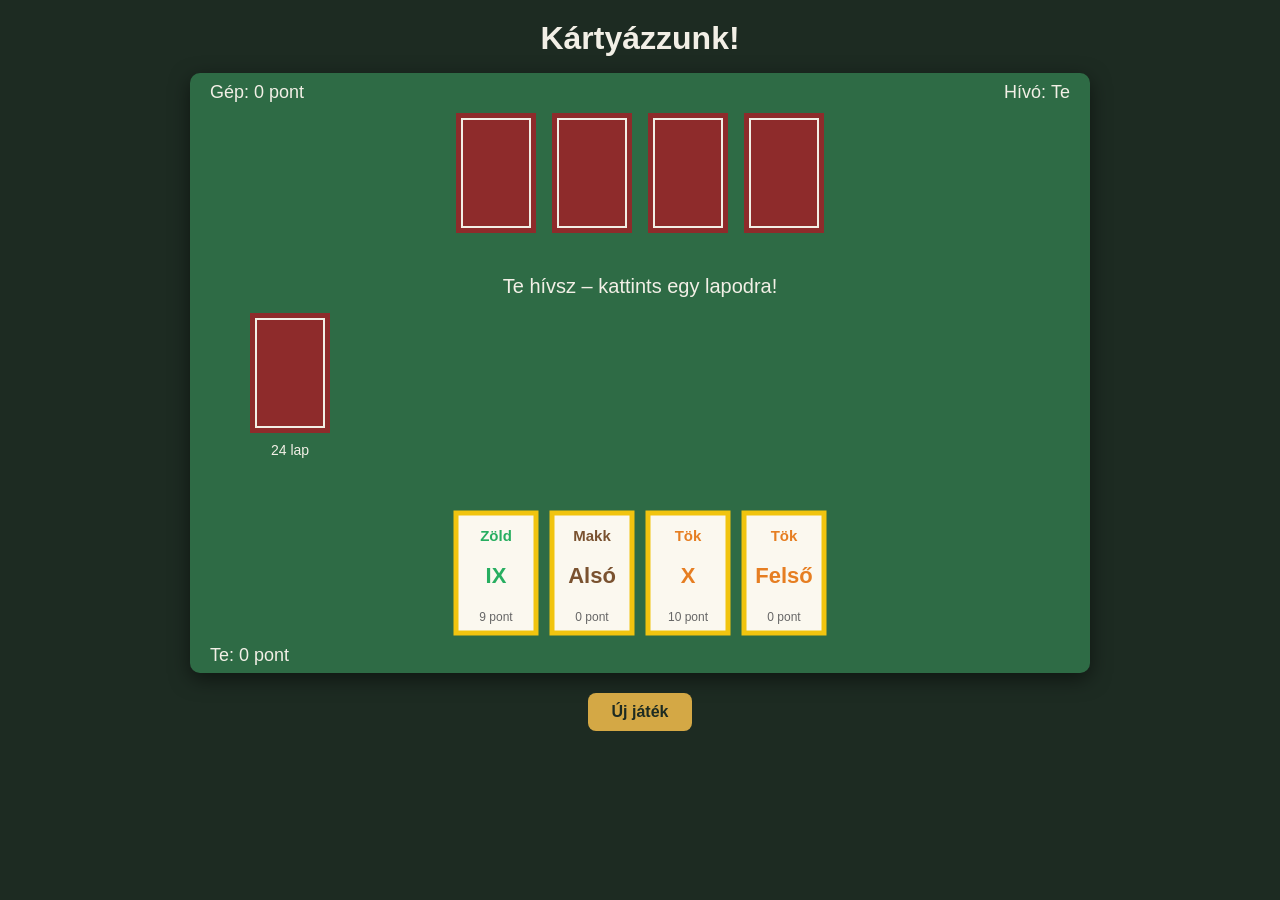
==== kartyajatek/index.html @ ff344311 "teljes játék" ====
<!DOCTYPE html>
<html lang="hu">
<head>
    <meta charset="UTF-8">
    <title>Kártyázzunk!</title>
    <link rel="stylesheet" href="stilus.css">
</head>
<body>
    <h1>Kártyázzunk!</h1>
    <canvas id="jatekter" width="900" height="600">
        A böngésződ nem támogatja a canvas elemet.
    </canvas>
    <p>
        <button id="ujJatekGomb" type="button">Új játék</button>
    </p>

    <!-- A sorrend számít! Lásd MAGYARAZAT.md 1. pont -->
    <script src="js/adatok.js"></script>
    <script src="js/pakli.js"></script>
    <script src="js/szabalyok.js"></script>
    <script src="js/gep.js"></script>
    <script src="js/jatek.js"></script>
    <script src="js/rajzolas.js"></script>
    <script src="js/esemenyek.js"></script>
</body>
</html>
---- kartyajatek/stilus.css ----
body {
    margin: 0;
    padding: 20px;
    font-family: Arial, sans-serif;
    background: #1d2b22;
    color: #f2efe6;
    text-align: center;
}

h1 { margin: 0 0 16px 0; }

canvas {
    border-radius: 10px;
    box-shadow: 0 6px 20px rgba(0, 0, 0, 0.5);
    cursor: pointer;
}

button {
    padding: 10px 24px;
    font-size: 16px;
    font-weight: bold;
    border: none;
    border-radius: 8px;
    background: #d4a845;
    color: #1d2b22;
    cursor: pointer;
}
button:hover { background: #e6bd5c; }
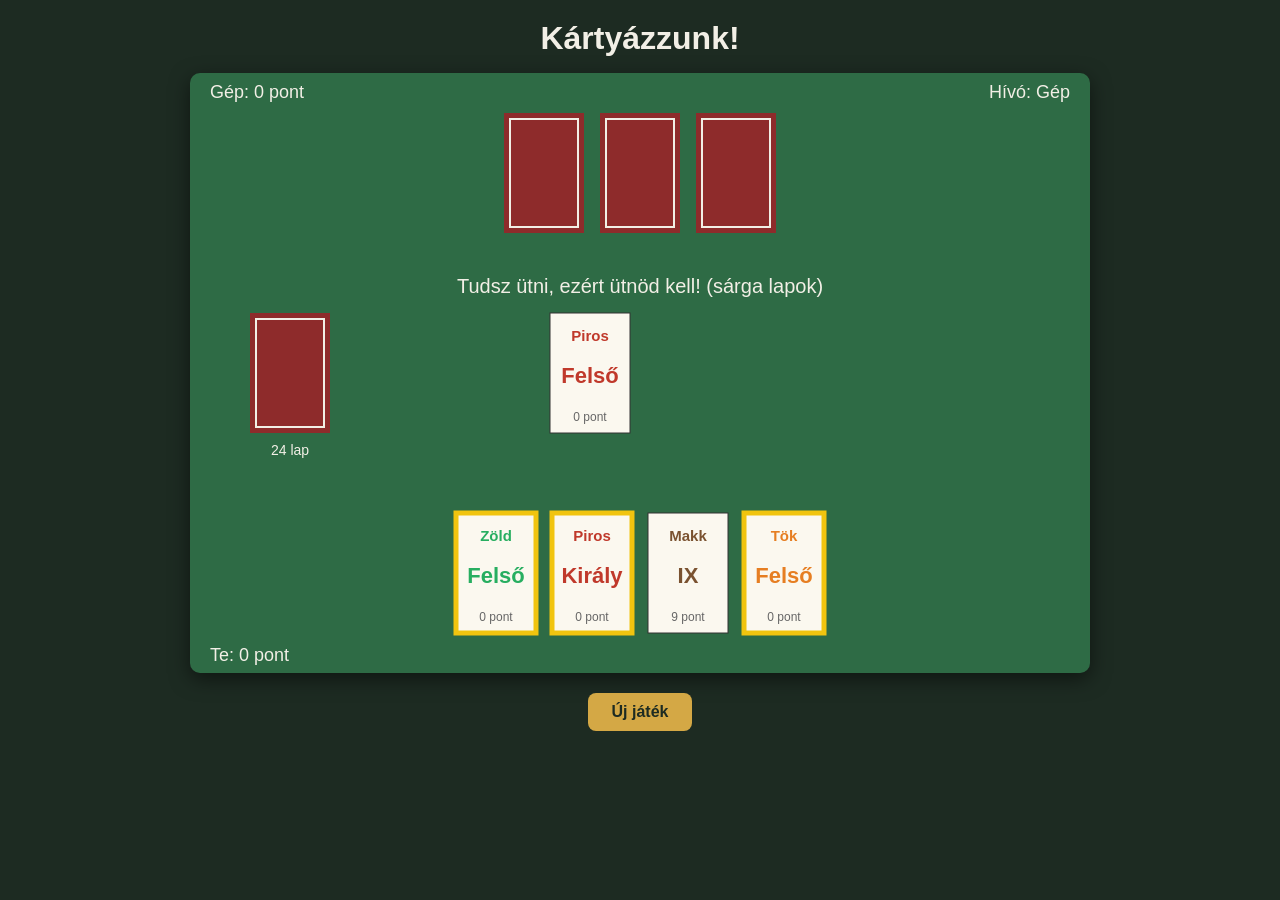
==== commit acb0ab0b: "agwqgv" ====
--- a/kartyajatek/index.html
+++ b/kartyajatek/index.html
@@ -7,14 +7,11 @@
 </head>
 <body>
     <h1>Kártyázzunk!</h1>
-    <canvas id="jatekter" width="900" height="600">
-        A böngésződ nem támogatja a canvas elemet.
-    </canvas>
+    <canvas id="jatekter" width="900" height="600"></canvas>
     <p>
         <button id="ujJatekGomb" type="button">Új játék</button>
     </p>
 
-    <!-- A sorrend számít! Lásd MAGYARAZAT.md 1. pont -->
     <script src="js/adatok.js"></script>
     <script src="js/pakli.js"></script>
     <script src="js/szabalyok.js"></script>
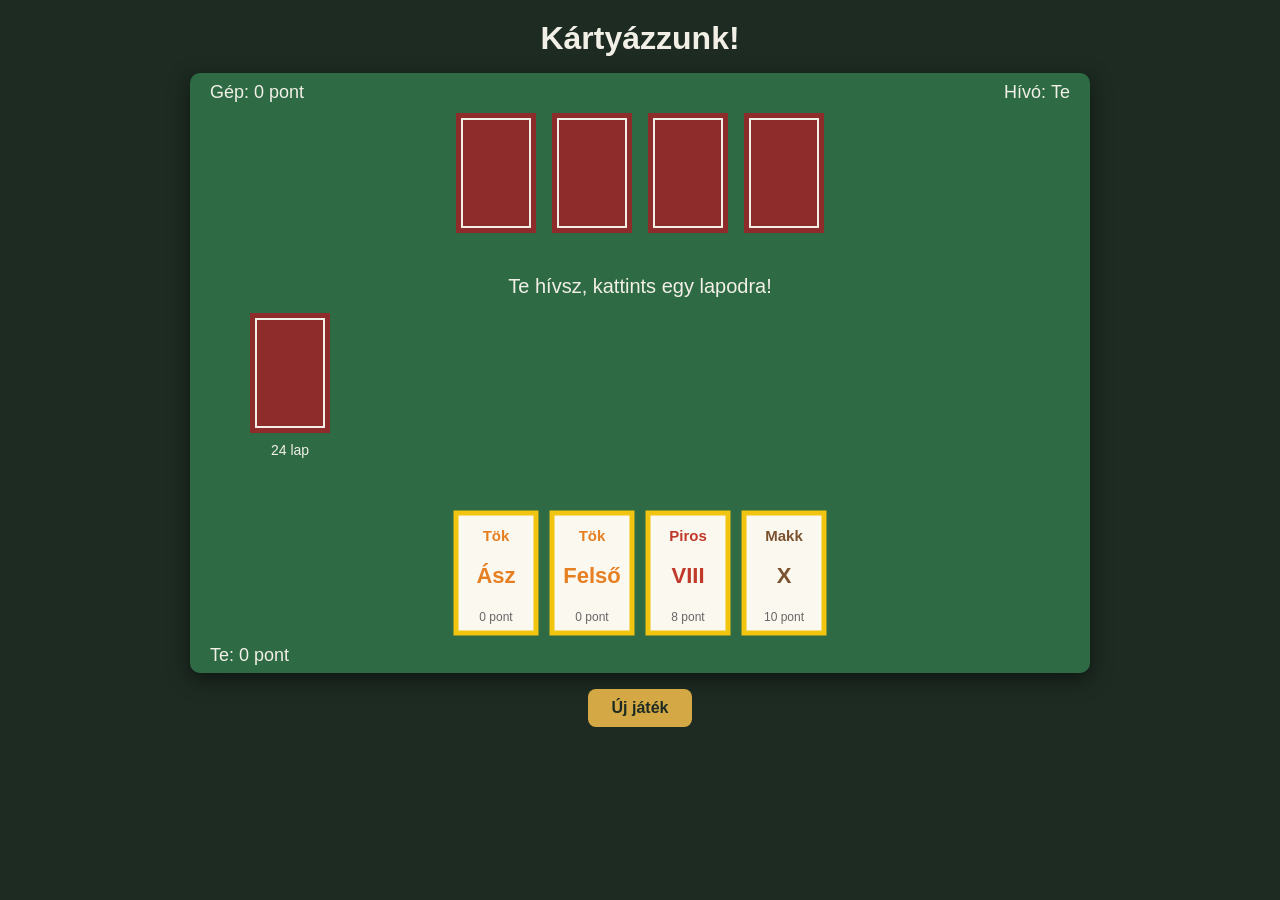
==== commit 01f6b953: "Kártyajáték: telefonos (responsive) nézet - álló telefonon 420x720-as vászon, asztalin marad 900x600" ====
--- a/kartyajatek/index.html
+++ b/kartyajatek/index.html
@@ -2,12 +2,13 @@
 <html lang="hu">
 <head>
     <meta charset="UTF-8">
+    <meta name="viewport" content="width=device-width, initial-scale=1">
     <title>Kártyázzunk!</title>
     <link rel="stylesheet" href="stilus.css">
 </head>
 <body>
     <h1>Kártyázzunk!</h1>
-    <canvas id="jatekter" width="900" height="600"></canvas>
+    <canvas id="jatekter"></canvas>
     <p>
         <button id="ujJatekGomb" type="button">Új játék</button>
     </p>
--- a/kartyajatek/stilus.css
+++ b/kartyajatek/stilus.css
@@ -10,9 +10,18 @@
 h1 { margin: 0 0 16px 0; }
 
 canvas {
+    display: block;
+    margin: 0 auto;
+    /* A vászon soha nem lehet szélesebb a képernyőnél és magasabb a látható résznél.
+       width/height: auto → megtartja az oldalarányát, csak kicsinyedik. */
+    max-width: 100%;
+    max-height: calc(100vh - 140px);
+    width: auto;
+    height: auto;
     border-radius: 10px;
     box-shadow: 0 6px 20px rgba(0, 0, 0, 0.5);
     cursor: pointer;
+    touch-action: manipulation;   /* telefonon nem zoomol dupla koppintásra */
 }
 
 button {
@@ -26,3 +35,12 @@
     cursor: pointer;
 }
 button:hover { background: #e6bd5c; }
+
+/* Telefon */
+@media (max-width: 700px) {
+    body { padding: 10px; }
+    h1 { font-size: 22px; margin-bottom: 8px; }
+    canvas { max-height: calc(100vh - 110px); }
+    p { margin: 10px 0; }
+    button { width: 100%; padding: 14px; font-size: 18px; }
+}
